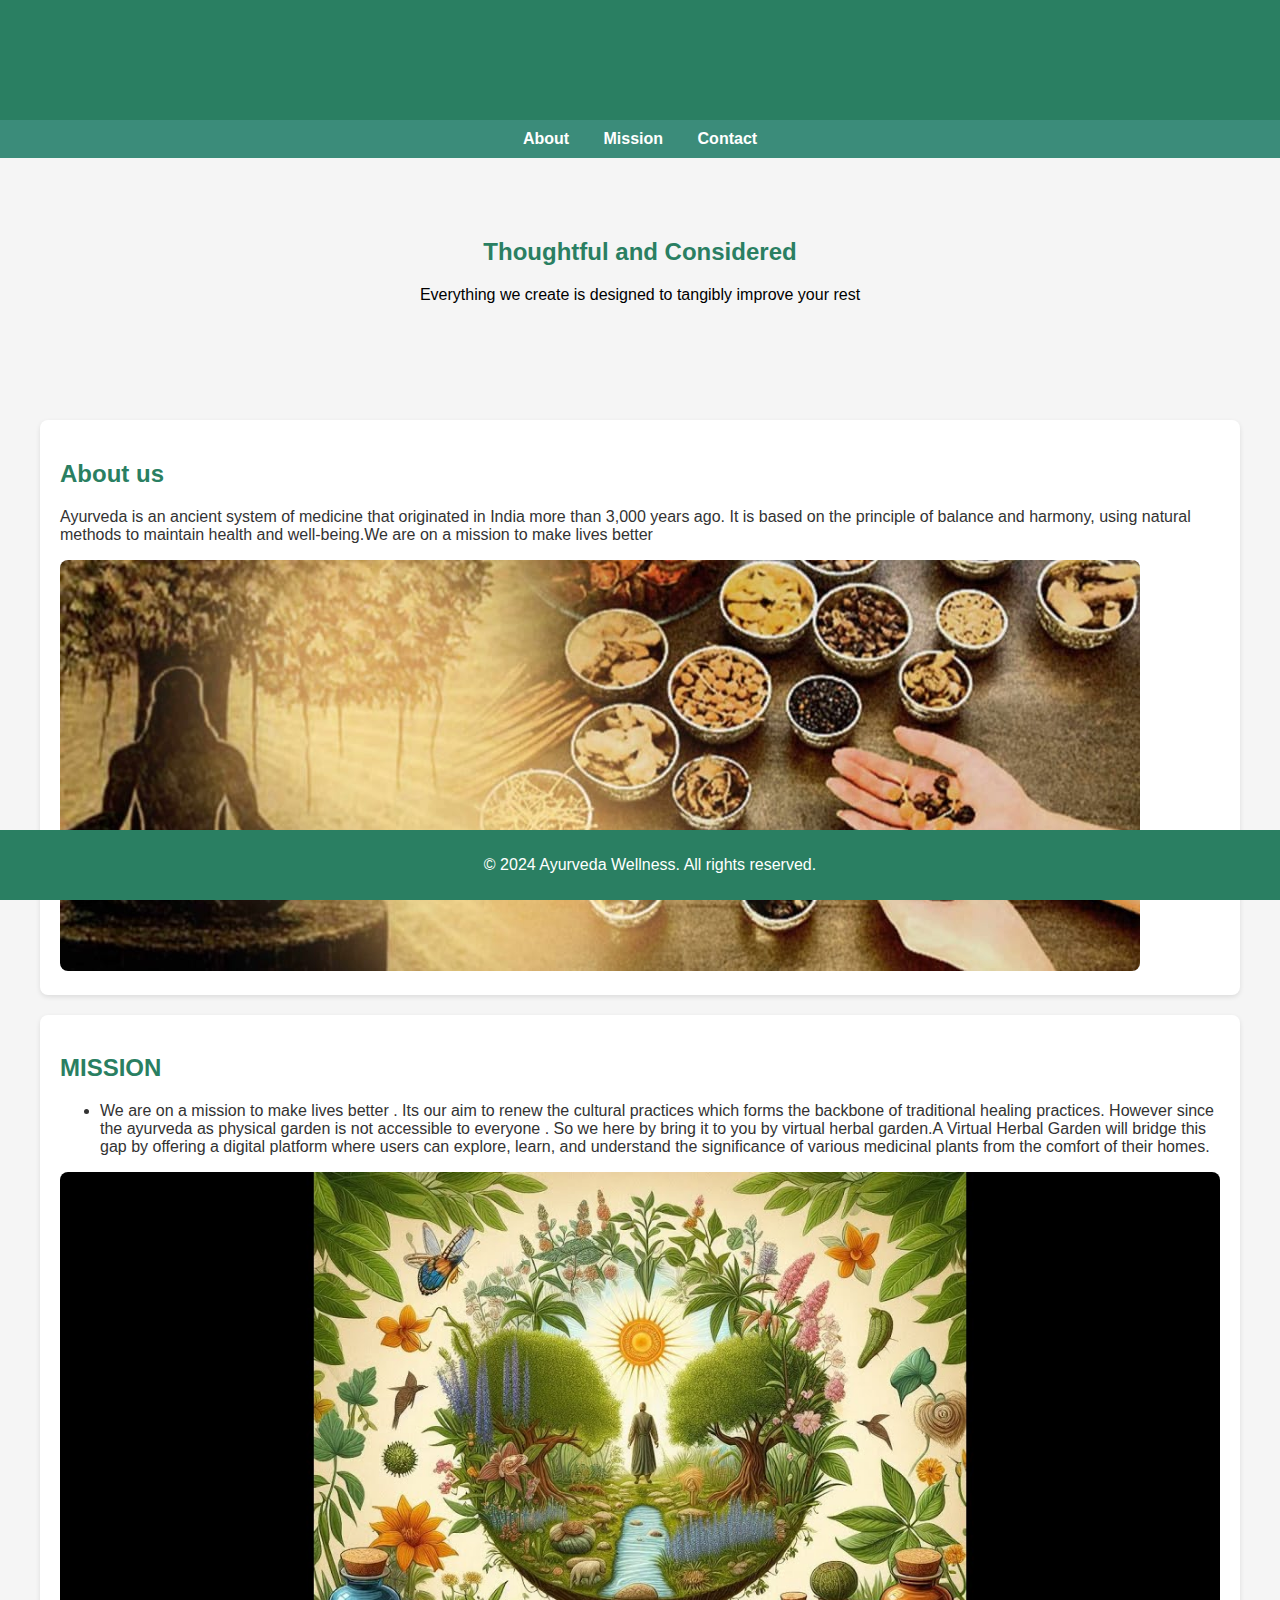
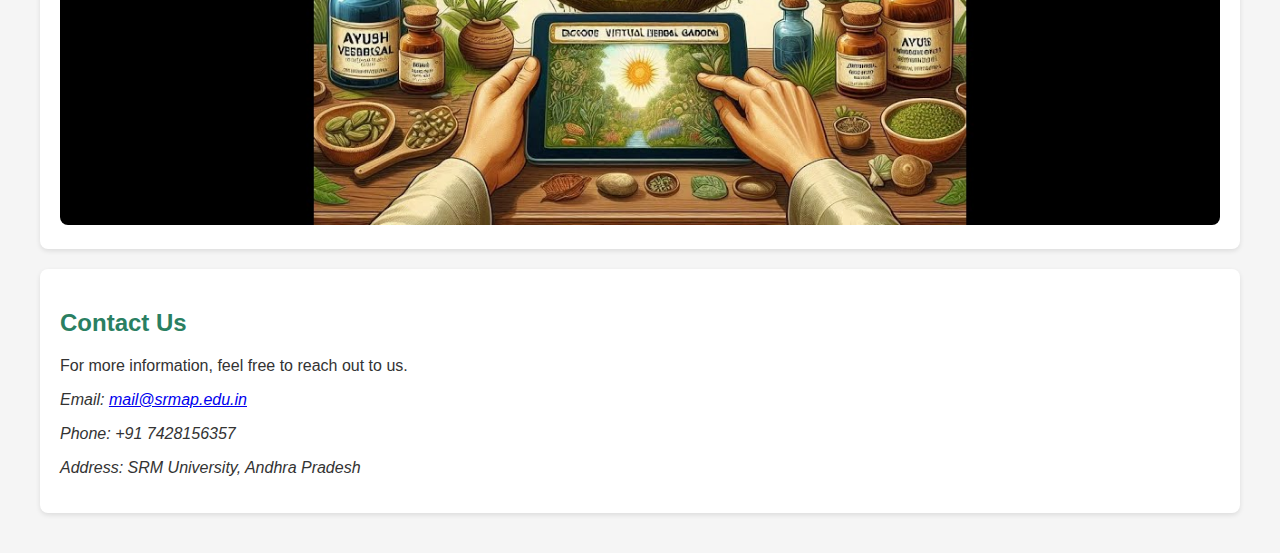
==== HTML/about.html @ 9d951d17 "updated about us" ====
<!DOCTYPE html>
<html lang="en">

<head>
    <meta charset="UTF-8">
    <meta name="viewport" content="width=device-width, initial-scale=1.0">
    <title>About Us</title>
    <style>
        body {
            .black {
                color: black;
            }

            font-family: Arial,
            sans-serif;
            margin: 0;
            padding: 0;
            background-color: #f5f5f5;
            color: #333;
        }

        header {
            background-color: #2a7f62;
            color: #fff;
            padding: 20px;
            text-align: center;
        }

        nav {
            margin: 0;
            padding: 10px;
            background-color: #3b8c7a;
            text-align: center;
        }

        nav a {
            color: #fff;
            margin: 0 15px;
            text-decoration: none;
            font-weight: bold;
        }

        .hero {

            background-size: cover;
            color: #fff;
            padding: 60px 20px;
            text-align: center;
        }

        .container {
            max-width: 1200px;
            margin: auto;
            padding: 20px;
        }

        .section {
            background-color: #fff;
            margin: 20px 0;
            padding: 20px;
            border-radius: 8px;
            box-shadow: 0 2px 5px rgba(0, 0, 0, 0.1);
        }

        .section img {
            max-width: 100%;
            border-radius: 8px;
        }

        footer {
            background-color: #2a7f62;
            color: #fff;
            text-align: center;
            padding: 10px;
            position: fixed;
            width: 100%;
            bottom: 0;
        }

        h1,
        h2 {
            color: #2a7f62;
        }
    </style>
</head>

<body>
    <header>
        <h1>Ayurveda - Embrace Natural Healing</h1>
    </header>
    <nav>
        <a href="#about">About</a>
        <a href="#mission">Mission</a>
        <a href="#contact">Contact</a>
    </nav>
    <div class="hero">
        <h2>Thoughtful and Considered</h2>
        <p class="black">Everything we create is designed to tangibly improve your rest</p>
    </div>
    <div class="container">
        <section id="about" class="section">
            <h2>About us</h2>
            <p>Ayurveda is an ancient system of medicine that originated in India more than 3,000
                years ago. It is based on the principle of balance and harmony, using natural methods to
                maintain health and well-being.We are on a mission to make lives better</p>
            <img src="../images/ayu1.jpeg" alt="Ayurveda About">
        </section>
        <section id="mission" class="section">
            <h2> MISSION</h2>
            <ul>
                <li>We are on a mission to make lives better . Its our aim to renew the cultural
                    practices which forms the backbone of traditional healing practices.
                    However since the ayurveda as physical garden is not accessible to everyone . So we here by
                    bring it to you by virtual herbal garden.A Virtual Herbal Garden will bridge this gap by offering a
                    digital platform where users can explore, learn, and understand the significance of various
                    medicinal plants from the comfort of their homes. </li>
            </ul>
            <img src="../images/ayu3.jpeg" alt="Ayurveda Benefits">
        </section>
        <section id="contact" class="section">
            <h2>Contact Us</h2>
            <p>For more information, feel free to reach out to us.</p>
            <address>
                <p>Email: <a href="mailto:daksh_vashishtha@srmap.edu.in">mail@srmap.edu.in</a></p>
                <p>Phone: +91 7428156357</p>
                <p>Address: SRM University, Andhra Pradesh</p>
            </address>
        </section>
    </div>
    <footer>
        <p>&copy; 2024 Ayurveda Wellness. All rights reserved.</p>
    </footer>
</body>

</html>
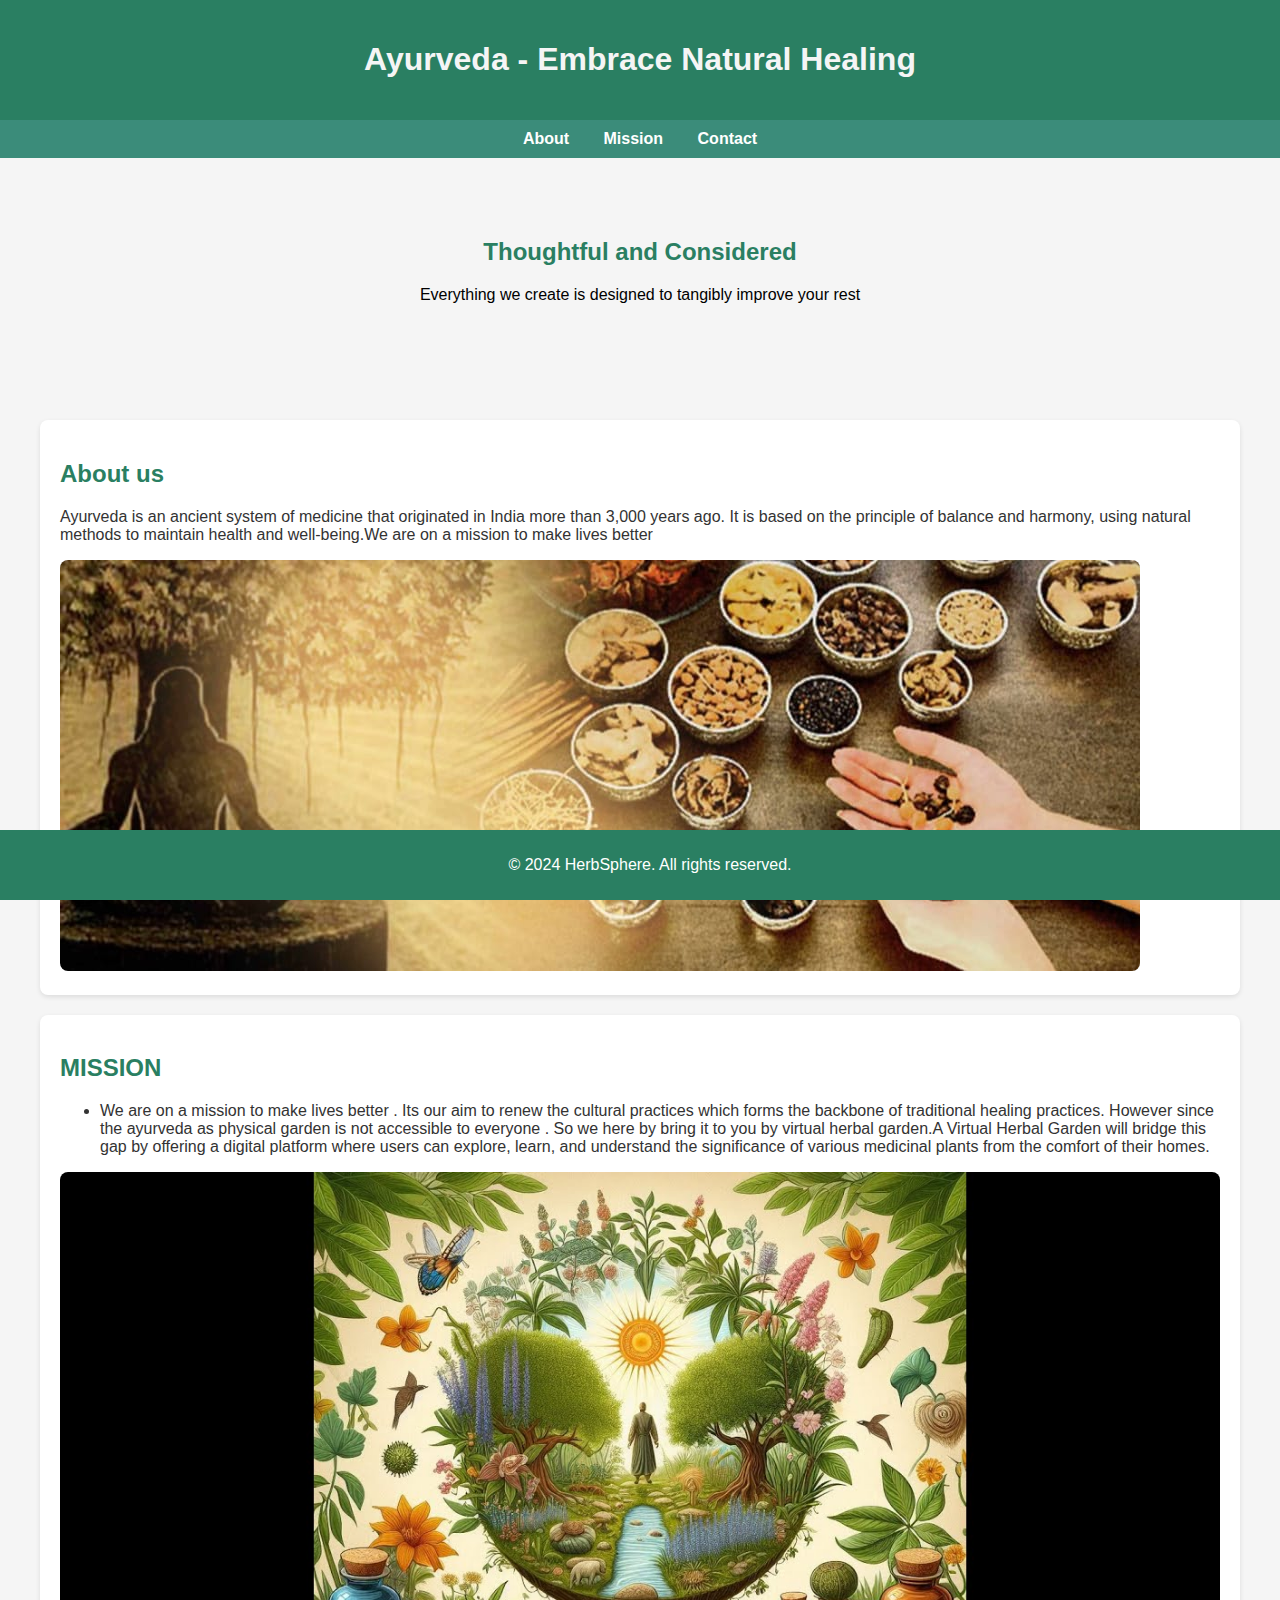
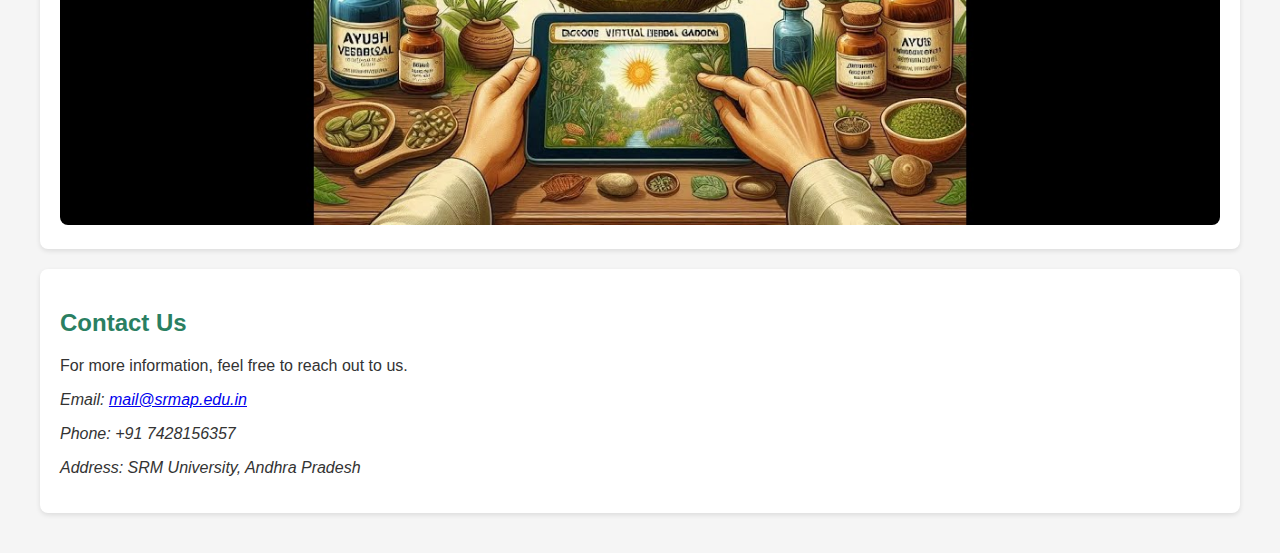
==== commit 603e6628: "updated." ====
--- a/HTML/about.html
+++ b/HTML/about.html
@@ -1,5 +1,6 @@
 <!DOCTYPE html>
 <html lang="en">
+<link rel="shortcut icon" href="../SVG/favicon icon/favicon.ico" type="image/x-icon">
 
 <head>
     <meta charset="UTF-8">
@@ -24,6 +25,10 @@
             color: #fff;
             padding: 20px;
             text-align: center;
+        }
+
+        h1 {
+            color: whitesmoke;
         }
 
         nav {
@@ -77,7 +82,7 @@
             bottom: 0;
         }
 
-        h1,
+
         h2 {
             color: #2a7f62;
         }
@@ -128,7 +133,7 @@
         </section>
     </div>
     <footer>
-        <p>&copy; 2024 Ayurveda Wellness. All rights reserved.</p>
+        <p>&copy; 2024 HerbSphere. All rights reserved.</p>
     </footer>
 </body>
 
